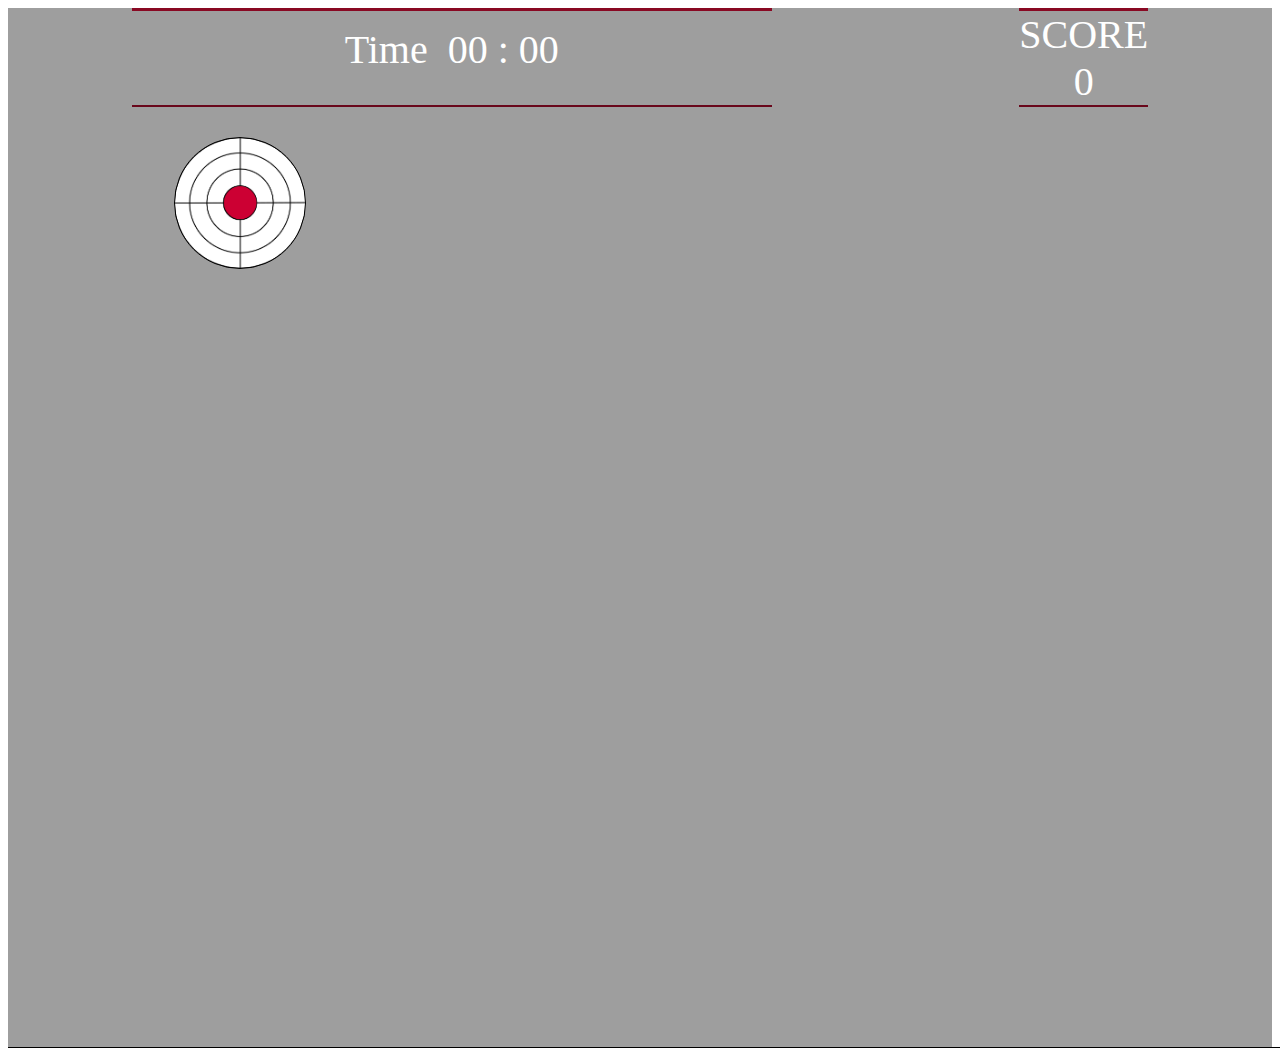
==== index.html @ a34e46ec "final game almost comeplete" ====
<!DOCTYPE html>
<html lang="en">
    <head>
    <meta charset="UTF-8" />
    <meta name="viewport" content="width=device-width, initial-scale=1.0" />
    <meta http-equiv="X-UA-Compatible" content="ie=edge" />
    <title>Project 1</title>
    <link rel="stylesheet" href="styles/targetstyle.css" />
  </head>
  
  <body>

    <div id="background">

    <section id="clock">
      <div id= "topBar">
      <div id="stopwatch">
        <span id='time'>Time</span><span id="secDec"
          class="number">0</span><span id="secUni" class="number">0</span> <span>:</span>
          <span id="milDec">0</span><span id="milUni">0</span>
        </div>
        <div id="score">SCORE<p id="targets_clicked">0</p></div>
      </div>
    </section>
        <div id="targets">
            <div class="row">
                <div id= "t1" class= "target">1</div>
                <div id= "t2" class= "target hide">2</div>
                <div id= "t3" class= "target hide">3</div>
                <div id= "t4" class= "target hide">4</div>
            </div>
            <div class="row">
                <div id= "t5" class="target hide">5</div>
                <div id= "t6" class="target hide">6</div>
                <div id= "t7" class="target hide">7</div>
                <div id= "t8" class="target hide">8</div>
            </div>
            <div class="row">
                <div id= "t9" class="target hide">9</div>
                <div id= "t10" class="target hide">10</div>
                <div id= "t10" class="target hide">10</div>
                <div id= "t11" class="target hide">11</div>
                <div id= "t12" class="target hide">12</div>
            </div>
            <div class="row">
                <div id= "t13" class="target hide">13</div>
                <div id= "t14" class="target hide">14</div>
                <div id= "t15" class="target hide">15</div>
                <div id= "t16" class="target hide">16</div>
            </div>
        </div>
    </div>


    <script src="/script/stopwatchlogic.js"></script>
    <script src="/script/stopwatch.js"></script>
    <script src="/script/gamelogic.js"></script>
    
    </body>
  </html>
  </html>
---- styles/targetstyle.css ----
#targets {
    display: flex;
    flex-direction: row;
    border-bottom: 1px solid black;
    width: 100vw;
    justify-content: center;
    height: 940px;
 
}

.row{
    display: flex;
    flex-direction: column;
}

.target{
   border: 1px solid black;
   border-radius: 50%;
   width: 70px;
   height: 70px;
   padding: 30px 30px;
   margin: 30px 70px;
   color: #fff;
   background-image: url('/images/targetCrop.png');
   background-position: center; /* Center the image */
   background-repeat: no-repeat; /* Do not repeat the image */
   background-size: cover;
}

#background {
    background-color:#9e9e9e;
}

.hide {
  visibility: hidden;
}

#score {
  color: #fff;
  font-size: 40px;
  border-top: 3px solid  #890923;

}
#targets_clicked {
  font-size: 40px;
  color: #fff;
  margin: 0;
  text-align: center;
  border-bottom: 2px solid  #69071b;
}

#time{
  padding-right: 20px;

}

#topBar{
  display: flex;
  justify-content: space-around;
}

#stopwatch{
  color: #fff;
  text-align: center;
  font-size: 40px;
  padding: 15px 0;
  width: 50vw;
  border-top: 3px solid  #890923;
  border-bottom: 2px solid  #69071b;
}

#showScore {
  color: #e8103b;
}

#scoreMsg {
  height: 60px;
  font-size: 45px;
  font-weight: 600;
  border: 4px dotted #69071b;
}

#endGame {
  align-content: center;

}

/* Imitate a pressed effect for buttons/targets */
.target:active {
    top: 5px;
    box-shadow: none;
  }
  
  .target.active {
    top: 2px;
    box-shadow: 0 2px #890923;
  }
  
  .target.active:hover {
    box-shadow: 0 2px #69071b;
  }
  
  .target:active,
  .target.active:active {
    top: 5px;
    box-shadow: none;
  }
  /* last button effects */
  #newGameBtn {
    box-shadow: 3px 4px 0px 0px #8a2a21;
    background:linear-gradient(to bottom, #c62d1f 5%, #f24437 100%);
    background-color:#c62d1f;
    border-radius:18px;
    border:1px solid #d02718;
    display:inline-block;
    cursor:pointer;
    color:#ffffff;
    font-family:Arial;
    font-size:20px;
    font-weight:bold;
    padding:10px 55px;
    text-decoration:none;
    text-shadow:0px 1px 0px #810e05;
    margin-left: 250px;
  }
    #newGameBtn:hover {
    background:linear-gradient(to bottom, #f24437 5%, #c62d1f 100%);
    background-color:#f24437;
  }
  #newGameBtn:active {
    position:relative;
    top:1px;
  }
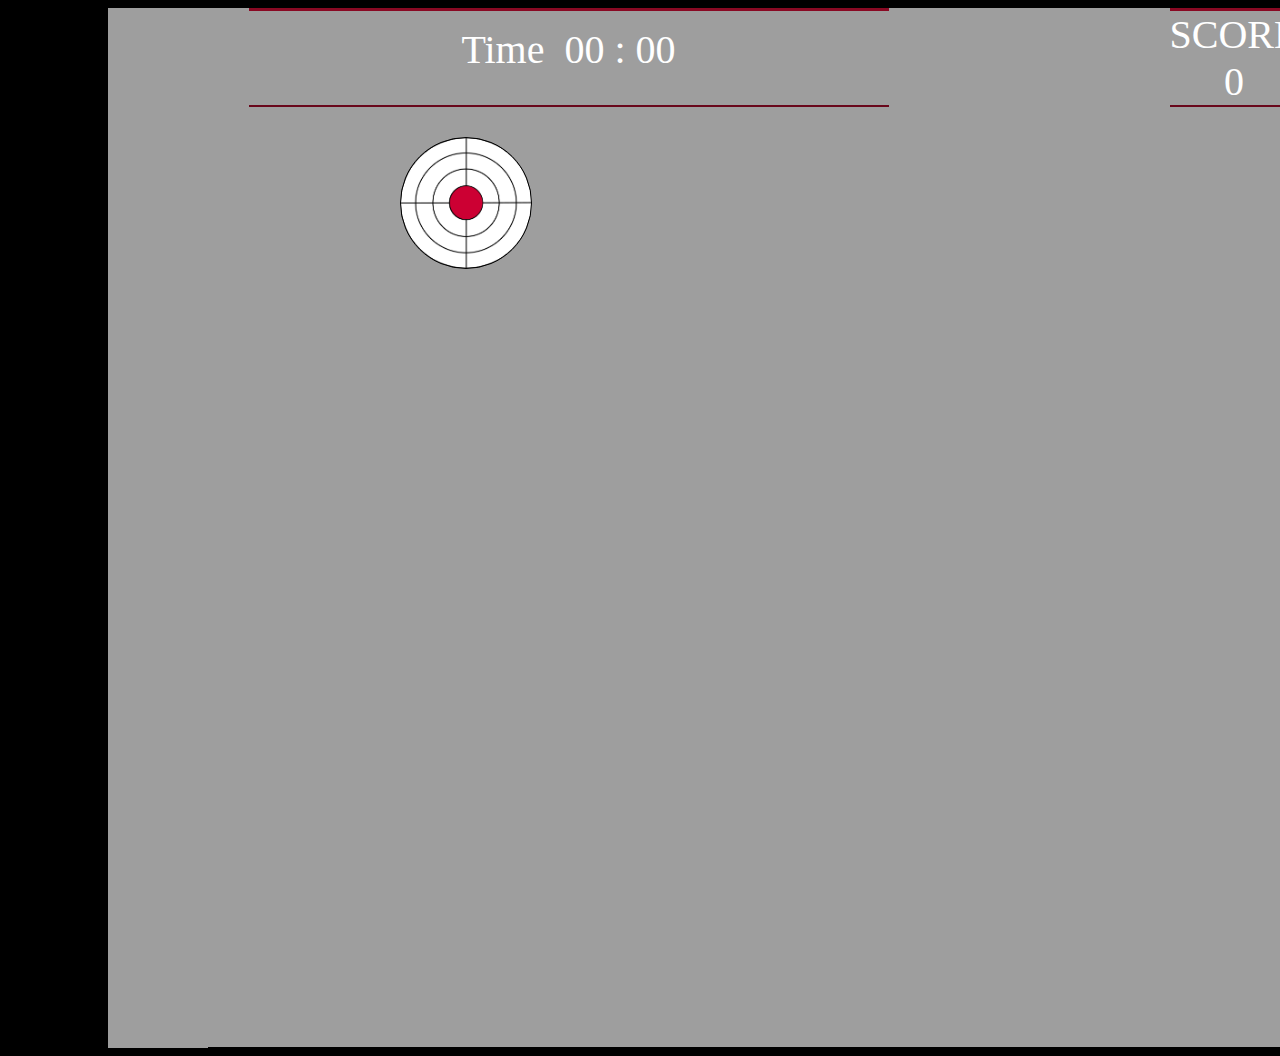
==== commit 784df39f: "final steps in progress" ====
--- a/index.html
+++ b/index.html
@@ -22,39 +22,39 @@
         <div id="score">SCORE<p id="targets_clicked">0</p></div>
       </div>
     </section>
+
         <div id="targets">
             <div class="row">
-                <div id= "t1" class= "target">1</div>
-                <div id= "t2" class= "target hide">2</div>
-                <div id= "t3" class= "target hide">3</div>
-                <div id= "t4" class= "target hide">4</div>
+                <div id= "t1" class= "target"><div id= "bullseye"></div></div>
+                <div id= "t2" class= "target hide"><div id= "bullseye"></div></div>
+                <div id= "t3" class= "target hide"><div id= "bullseye"></div></div>
+                <div id= "t4" class= "target hide"><div id= "bullseye"></div></div>
             </div>
             <div class="row">
-                <div id= "t5" class="target hide">5</div>
-                <div id= "t6" class="target hide">6</div>
-                <div id= "t7" class="target hide">7</div>
-                <div id= "t8" class="target hide">8</div>
+                <div id= "t5" class="target hide"><div id= "bullseye"></div></div>
+                <div id= "t6" class="target hide"><div id= "bullseye"></div></div>
+                <div id= "t7" class="target hide"><div id= "bullseye"></div></div>
+                <div id= "t8" class="target hide"><div id= "bullseye"></div></div>
             </div>
             <div class="row">
-                <div id= "t9" class="target hide">9</div>
-                <div id= "t10" class="target hide">10</div>
-                <div id= "t10" class="target hide">10</div>
-                <div id= "t11" class="target hide">11</div>
-                <div id= "t12" class="target hide">12</div>
+                <div id= "t9" class="target hide"><div id= "bullseye"></div></div>
+                <div id= "t10" class="target hide"><div id= "bullseye"></div></div>
+                <div id= "t11" class="target hide"><div id= "bullseye"></div></div>
+                <div id= "t12" class="target hide"><div id= "bullseye"></div></div>
             </div>
             <div class="row">
-                <div id= "t13" class="target hide">13</div>
-                <div id= "t14" class="target hide">14</div>
-                <div id= "t15" class="target hide">15</div>
-                <div id= "t16" class="target hide">16</div>
+                <div id= "t13" class="target hide"><div id= "bullseye"></div></div>
+                <div id= "t14" class="target hide"><div id= "bullseye"></div></div>
+                <div id= "t15" class="target hide"><div id= "bullseye"></div></div>
+                <div id= "t16" class="target hide"><div id= "bullseye"></div></div>
             </div>
         </div>
     </div>
 
 
-    <script src="/script/stopwatchlogic.js"></script>
-    <script src="/script/stopwatch.js"></script>
-    <script src="/script/gamelogic.js"></script>
+    <script src="./script/stopwatchlogic.js"></script>
+    <script src="./script/stopwatch.js"></script>
+    <script src="./script/gamelogic.js"></script>
     
     </body>
   </html>
--- a/styles/targetstyle.css
+++ b/styles/targetstyle.css
@@ -2,10 +2,10 @@
     display: flex;
     flex-direction: row;
     border-bottom: 1px solid black;
-    width: 100vw;
     justify-content: center;
     height: 940px;
- 
+    width: 1331px;
+    margin-left: 100px;
 }
 
 .row{
@@ -21,14 +21,29 @@
    padding: 30px 30px;
    margin: 30px 70px;
    color: #fff;
-   background-image: url('/images/targetCrop.png');
+   background-image: url(../images/targetCrop.png);
    background-position: center; /* Center the image */
    background-repeat: no-repeat; /* Do not repeat the image */
    background-size: cover;
 }
 
+#bullseye{
+  width: 35px;
+  height: 35px;
+  border: 0px solid black;
+  border-radius: 50%;
+  margin-right: 12px;
+  margin-left: 16.5px;
+  margin-top: 16px;
+}
 #background {
     background-color:#9e9e9e;
+    width: 1331px;
+    margin-left: 100px;
+}
+
+body{
+  background-color: black;
 }
 
 .hide {
@@ -78,6 +93,21 @@
   font-size: 45px;
   font-weight: 600;
   border: 4px dotted #69071b;
+  width: 850px;
+}
+#scoreboard{
+  margin-top: 10px;
+  border: 3px solid black;
+  height: 300px;
+  padding-left: 5px;
+  text-align: center;
+  margin-right: 120px;
+  margin-left: 20px;
+}
+
+#sac{
+  color: #810e05;
+  font-size: large;
 }
 
 #endGame {
@@ -106,7 +136,7 @@
     box-shadow: none;
   }
   /* last button effects */
-  #newGameBtn {
+  .gameBtn {
     box-shadow: 3px 4px 0px 0px #8a2a21;
     background:linear-gradient(to bottom, #c62d1f 5%, #f24437 100%);
     background-color:#c62d1f;
@@ -123,11 +153,15 @@
     text-shadow:0px 1px 0px #810e05;
     margin-left: 250px;
   }
-    #newGameBtn:hover {
+    .gameBtn:hover {
     background:linear-gradient(to bottom, #f24437 5%, #c62d1f 100%);
     background-color:#f24437;
   }
-  #newGameBtn:active {
+  .gameBtn:active {
     position:relative;
     top:1px;
+  }
+
+  #leaveBtn {
+    margin-top: 20px;
   }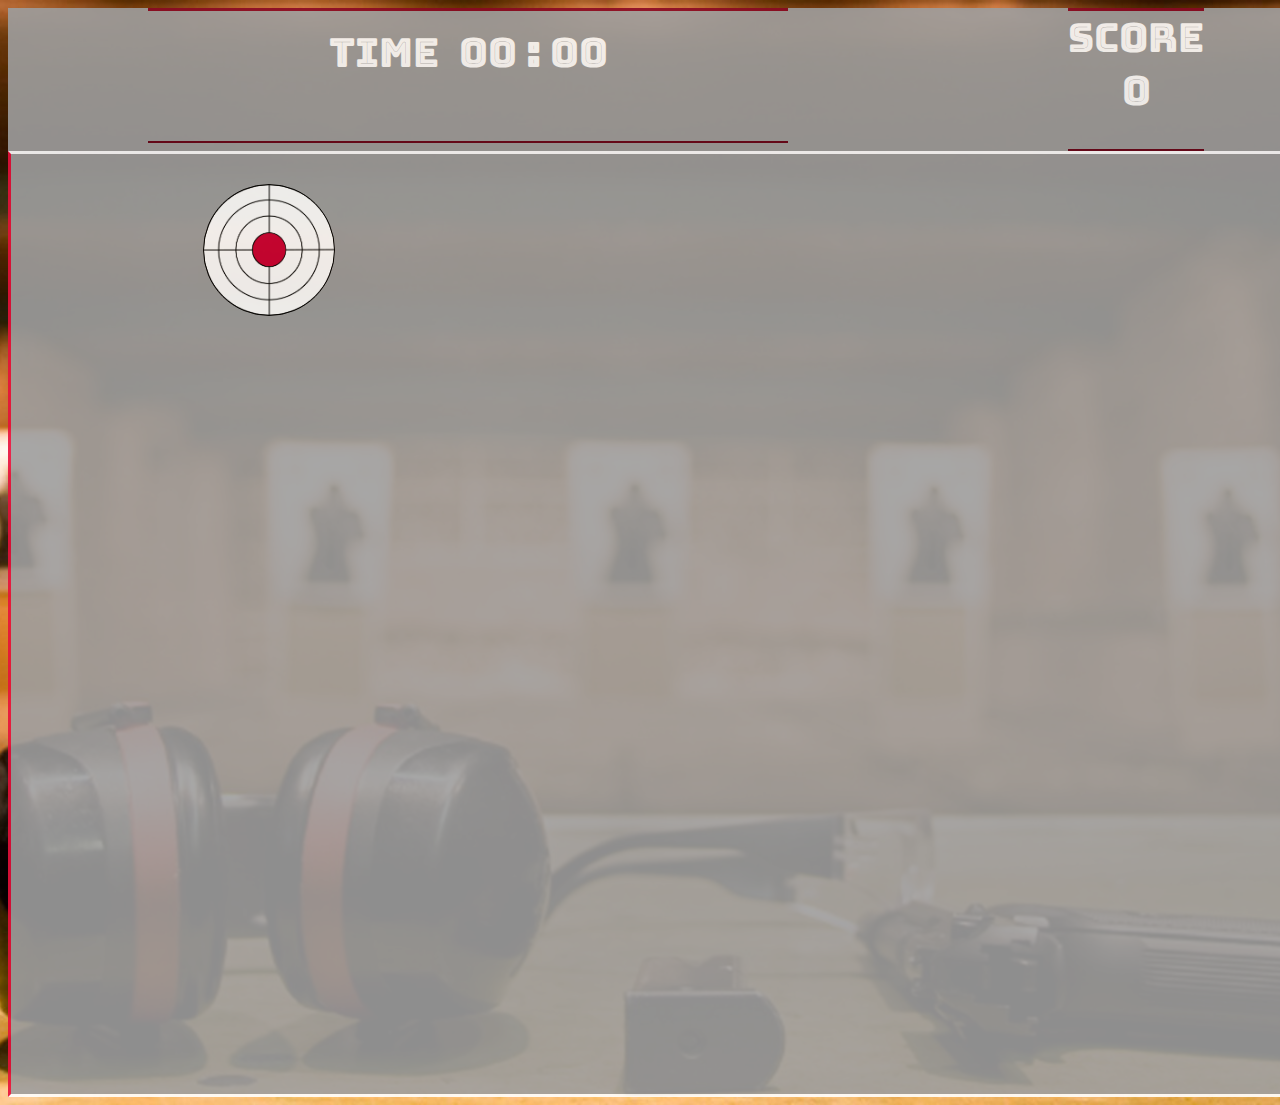
==== commit faa92ddb: "final product" ====
--- a/index.html
+++ b/index.html
@@ -5,10 +5,13 @@
     <meta name="viewport" content="width=device-width, initial-scale=1.0" />
     <meta http-equiv="X-UA-Compatible" content="ie=edge" />
     <title>Project 1</title>
+    <link href='https://fonts.googleapis.com/css?family=Bungee Inline' rel='stylesheet'>
     <link rel="stylesheet" href="styles/targetstyle.css" />
+    
   </head>
   
   <body>
+    <div class="backBack">
 
     <div id="background">
 
@@ -50,7 +53,7 @@
             </div>
         </div>
     </div>
-
+  </div>
 
     <script src="./script/stopwatchlogic.js"></script>
     <script src="./script/stopwatch.js"></script>
--- a/styles/targetstyle.css
+++ b/styles/targetstyle.css
@@ -1,11 +1,13 @@
 #targets {
     display: flex;
     flex-direction: row;
-    border-bottom: 1px solid black;
+    border-top: 3px solid white;
+    border-bottom: 3px solid white;
+    border-right: 3px solid #e8103b;
+    border-left: 3px solid #e8103b;
     justify-content: center;
     height: 940px;
     width: 1331px;
-    margin-left: 100px;
 }
 
 .row{
@@ -36,14 +38,39 @@
   margin-left: 16.5px;
   margin-top: 16px;
 }
+
 #background {
     background-color:#9e9e9e;
-    width: 1331px;
-    margin-left: 100px;
+    opacity: 0.9;
+    width: 1336px;
+    font-family: 'Bungee Inline'; 
+    display: inline-block;
+}
+
+#background.back2 {
+  text-align: center;
+  font-family: 'Bungee Inline';font-size: 22px;
+  display: inline-block;
+  height: 40vw;
+}
+#landHead{
+  color: #fff;
+  border-bottom: 3px solid #e8103b;
+}
+
+.backBack {
+  display: inline-block;
+  width: 100vw;
+  text-align: center;
 }
 
 body{
   background-color: black;
+  display: inline-block;
+  background-image: url(../images/backdropp.png);
+  background-position: center; /* Center the image */
+  background-repeat: no-repeat; /* Do not repeat the image */
+  background-size: cover;
 }
 
 .hide {
@@ -62,6 +89,7 @@
   margin: 0;
   text-align: center;
   border-bottom: 2px solid  #69071b;
+  height: 85px;
 }
 
 #time{
@@ -82,26 +110,34 @@
   width: 50vw;
   border-top: 3px solid  #890923;
   border-bottom: 2px solid  #69071b;
+  height: 100px;
 }
 
 #showScore {
   color: #e8103b;
 }
 
+#redWord{
+  color: #e8103b;
+}
+
 #scoreMsg {
-  height: 60px;
   font-size: 45px;
   font-weight: 600;
-  border: 4px dotted #69071b;
-  width: 850px;
-}
+  border: 3px dotted #69071b;
+  width: 855px;
+  height: 200px;
+  margin-bottom: 0px;
+  margin-left: 10px;
+}
+
 #scoreboard{
   margin-top: 10px;
-  border: 3px solid black;
-  height: 300px;
+  border: 3px dotted #69071b;
+  height: 550px;
   padding-left: 5px;
   text-align: center;
-  margin-right: 120px;
+  margin-right: 10px;
   margin-left: 20px;
 }
 
@@ -112,6 +148,7 @@
 
 #endGame {
   align-content: center;
+  text-align: center;
 
 }
 
@@ -151,7 +188,6 @@
     padding:10px 55px;
     text-decoration:none;
     text-shadow:0px 1px 0px #810e05;
-    margin-left: 250px;
   }
     .gameBtn:hover {
     background:linear-gradient(to bottom, #f24437 5%, #c62d1f 100%);
@@ -164,4 +200,5 @@
 
   #leaveBtn {
     margin-top: 20px;
+    margin-left: 60px;
   }